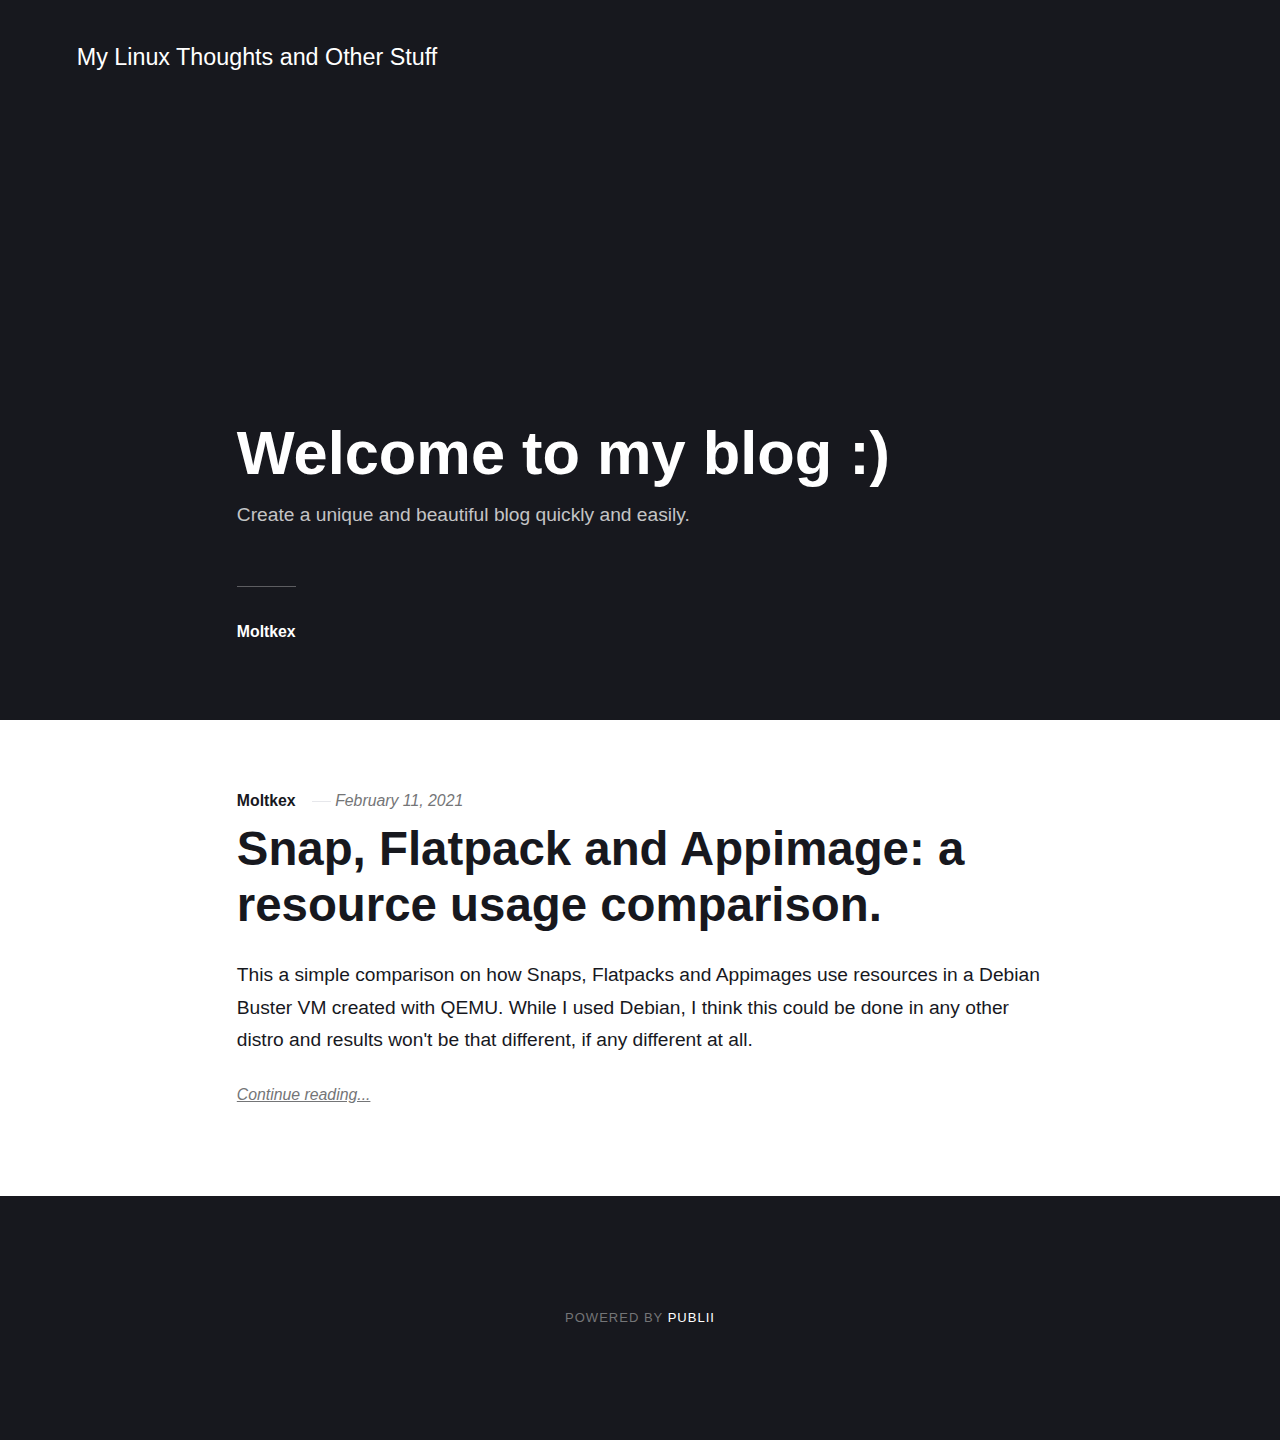
==== index.html @ 91ae82e1 "Updated from Publii" ====
<!DOCTYPE html><html lang="en-us"><head><meta charset="utf-8"><meta http-equiv="X-UA-Compatible" content="IE=edge"><meta name="viewport" content="width=device-width,initial-scale=1"><title>My Linux Thoughts and Other Stuff</title><meta name="generator" content="Publii Open-Source CMS for Static Site"><link rel="canonical" href="https://moltkex.github.io/publii-blog/"><link rel="alternate" type="application/atom+xml" href="https://moltkex.github.io/publii-blog/feed.xml"><link rel="alternate" type="application/json" href="https://moltkex.github.io/publii-blog/feed.json"><meta property="og:title" content="My Linux Thoughts and Other Stuff"><meta property="og:site_name" content="My Linux Thoughts and Other Stuff"><meta property="og:description" content=""><meta property="og:url" content="https://moltkex.github.io/publii-blog/"><meta property="og:type" content="website"><style>:root{--body-font:-apple-system,BlinkMacSystemFont,"Segoe UI",Roboto,Oxygen,Ubuntu,Cantarell,"Fira Sans","Droid Sans","Helvetica Neue",Arial,sans-serif,"Apple Color Emoji","Segoe UI Emoji","Segoe UI Symbol";--heading-font:-apple-system,BlinkMacSystemFont,"Segoe UI",Roboto,Oxygen,Ubuntu,Cantarell,"Fira Sans","Droid Sans","Helvetica Neue",Arial,sans-serif,"Apple Color Emoji","Segoe UI Emoji","Segoe UI Symbol";--logo-font:-apple-system,BlinkMacSystemFont,"Segoe UI",Roboto,Oxygen,Ubuntu,Cantarell,"Fira Sans","Droid Sans","Helvetica Neue",Arial,sans-serif,"Apple Color Emoji","Segoe UI Emoji","Segoe UI Symbol";--menu-font:-apple-system,BlinkMacSystemFont,"Segoe UI",Roboto,Oxygen,Ubuntu,Cantarell,"Fira Sans","Droid Sans","Helvetica Neue",Arial,sans-serif,"Apple Color Emoji","Segoe UI Emoji","Segoe UI Symbol"}</style><link rel="stylesheet" href="https://moltkex.github.io/publii-blog/assets/css/style.css?v=1d9126d5c592483966037cf187b30969"><script type="application/ld+json">{"@context":"http://schema.org","@type":"Organization","name":"My Linux Thoughts and Other Stuff","url":"https://moltkex.github.io/publii-blog/"}</script></head><body><div class="site-container"><header class="top" id="js-header"><a class="logo" href="https://moltkex.github.io/publii-blog/">My Linux Thoughts and Other Stuff</a></header><main><div class="hero"><header class="hero__content"><div class="wrapper"><h1>Welcome to my blog :)</h1><p>Create a unique and beautiful blog quickly and easily.</p><div class="post__meta post__meta--author"><a href="https://moltkex.github.io/publii-blog/authors/moltkex/" class="feed__author invert">Moltkex</a></div></div></header></div><div class="feed"><article class="feed__item"><header class="wrapper"><div class="feed__meta"><a href="https://moltkex.github.io/publii-blog/authors/moltkex/" class="feed__author invert">Moltkex</a> <time datetime="2021-02-11T20:33" class="feed__date">February 11, 2021</time></div><h2><a href="https://moltkex.github.io/publii-blog/snap-flatpack-and-appimage-a-resource-usage-comparison.html" class="invert">Snap, Flatpack and Appimage: a resource usage comparison.</a></h2></header><div class="wrapper"><p>This a simple comparison on how Snaps, Flatpacks and Appimages use resources in a Debian Buster VM created with QEMU. While I used Debian, I think this could be done in any other distro and results won't be that different, if any different at all.</p><a href="https://moltkex.github.io/publii-blog/snap-flatpack-and-appimage-a-resource-usage-comparison.html" class="readmore feed__readmore invert">Continue reading...</a></div></article></div></main><footer class="footer"><div class="footer__copyright">Powered by <a href="https://getpublii.com" target="_blank" rel="nofollow noopener">Publii</a></div><button class="footer__bttop js-footer__bttop" aria-label="Back to top"><svg><title>Back to top</title><use xlink:href="https://moltkex.github.io/publii-blog/assets/svg/svg-map.svg#toparrow"/></svg></button></footer></div><script>window.publiiThemeMenuConfig = {    
        mobileMenuMode: 'sidebar',
        animationSpeed: 300,
        submenuWidth: 'auto',
        doubleClickTime: 500,
        mobileMenuExpandableSubmenus: true, 
        relatedContainerForOverlayMenuSelector: '.top',
   };</script><script defer="defer" src="https://moltkex.github.io/publii-blog/assets/js/scripts.min.js?v=f4c4d35432d0e17d212f2fae4e0f8247"></script><script>var images = document.querySelectorAll('img[loading]');

        for (var i = 0; i < images.length; i++) {
            if (images[i].complete) {
                images[i].classList.add('is-loaded');
            } else {
                images[i].addEventListener('load', function () {
                    this.classList.add('is-loaded');
                }, false);
            }
        }</script></body></html>
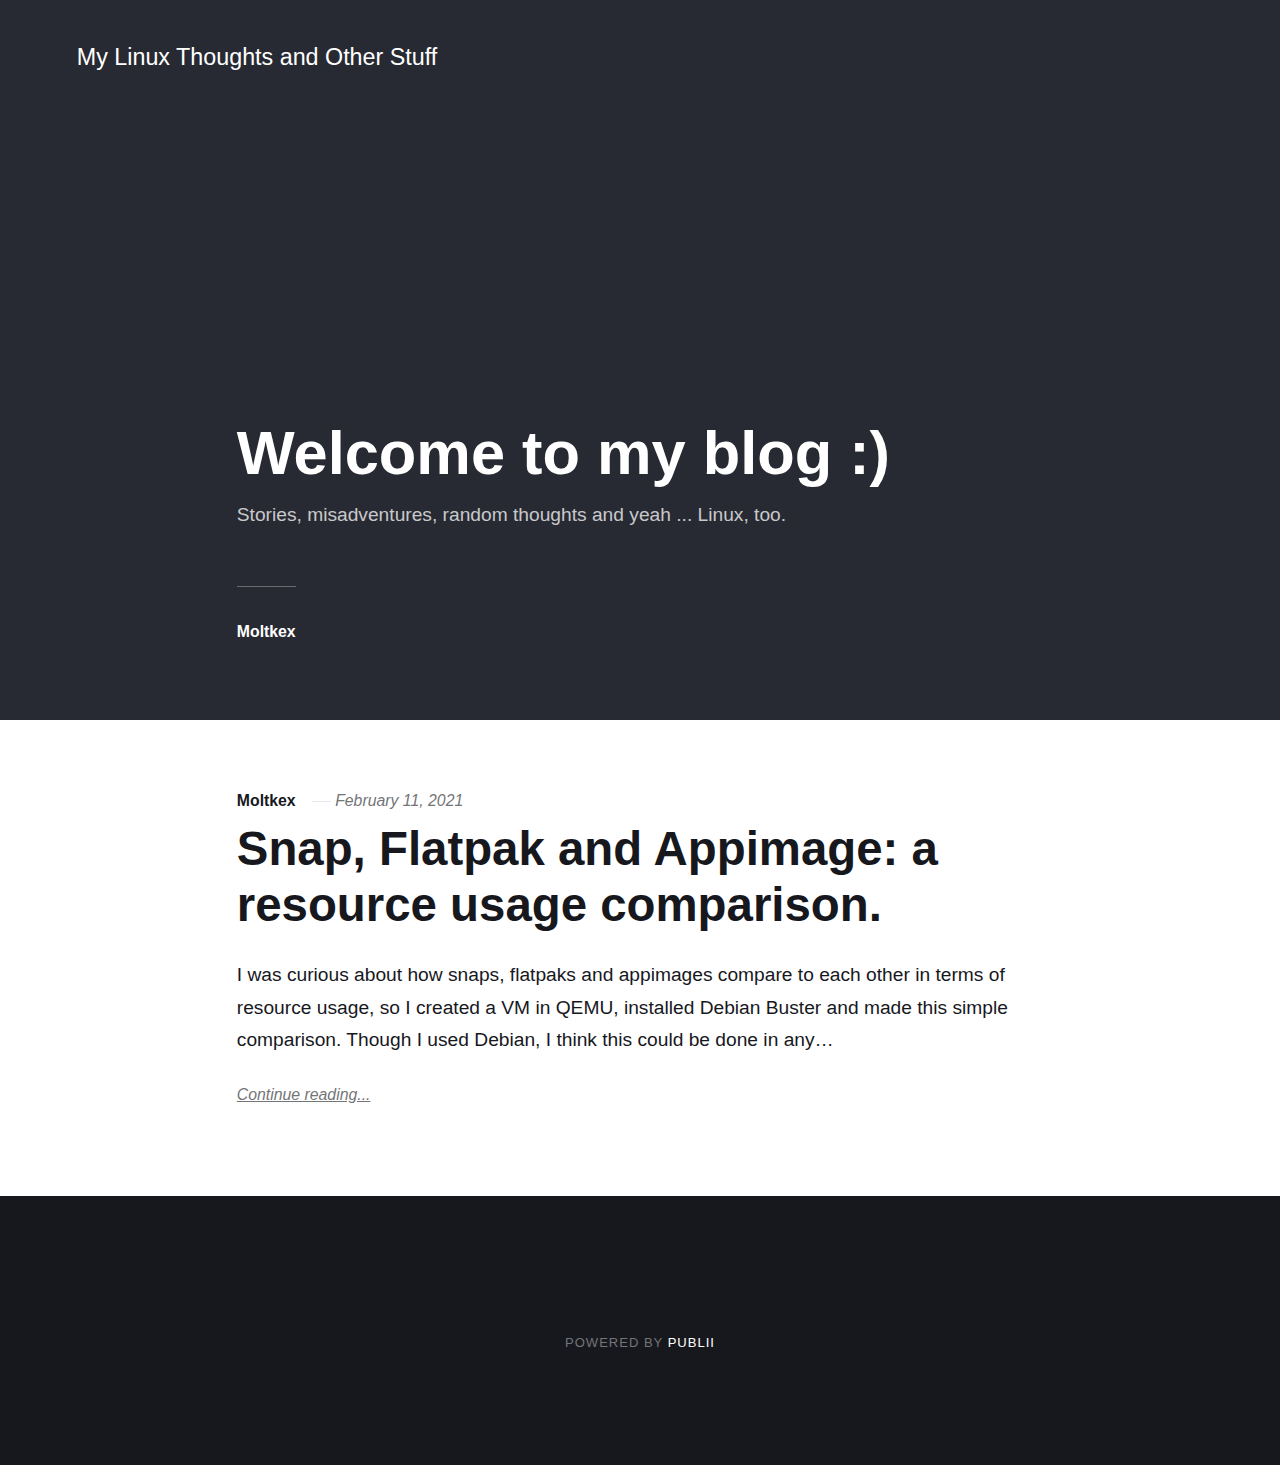
==== commit 1869225e: "Updated from Publii" ====
--- a/index.html
+++ b/index.html
@@ -1,4 +1,4 @@
-<!DOCTYPE html><html lang="en-us"><head><meta charset="utf-8"><meta http-equiv="X-UA-Compatible" content="IE=edge"><meta name="viewport" content="width=device-width,initial-scale=1"><title>My Linux Thoughts and Other Stuff</title><meta name="generator" content="Publii Open-Source CMS for Static Site"><link rel="canonical" href="https://moltkex.github.io/publii-blog/"><link rel="alternate" type="application/atom+xml" href="https://moltkex.github.io/publii-blog/feed.xml"><link rel="alternate" type="application/json" href="https://moltkex.github.io/publii-blog/feed.json"><meta property="og:title" content="My Linux Thoughts and Other Stuff"><meta property="og:site_name" content="My Linux Thoughts and Other Stuff"><meta property="og:description" content=""><meta property="og:url" content="https://moltkex.github.io/publii-blog/"><meta property="og:type" content="website"><style>:root{--body-font:-apple-system,BlinkMacSystemFont,"Segoe UI",Roboto,Oxygen,Ubuntu,Cantarell,"Fira Sans","Droid Sans","Helvetica Neue",Arial,sans-serif,"Apple Color Emoji","Segoe UI Emoji","Segoe UI Symbol";--heading-font:-apple-system,BlinkMacSystemFont,"Segoe UI",Roboto,Oxygen,Ubuntu,Cantarell,"Fira Sans","Droid Sans","Helvetica Neue",Arial,sans-serif,"Apple Color Emoji","Segoe UI Emoji","Segoe UI Symbol";--logo-font:-apple-system,BlinkMacSystemFont,"Segoe UI",Roboto,Oxygen,Ubuntu,Cantarell,"Fira Sans","Droid Sans","Helvetica Neue",Arial,sans-serif,"Apple Color Emoji","Segoe UI Emoji","Segoe UI Symbol";--menu-font:-apple-system,BlinkMacSystemFont,"Segoe UI",Roboto,Oxygen,Ubuntu,Cantarell,"Fira Sans","Droid Sans","Helvetica Neue",Arial,sans-serif,"Apple Color Emoji","Segoe UI Emoji","Segoe UI Symbol"}</style><link rel="stylesheet" href="https://moltkex.github.io/publii-blog/assets/css/style.css?v=1d9126d5c592483966037cf187b30969"><script type="application/ld+json">{"@context":"http://schema.org","@type":"Organization","name":"My Linux Thoughts and Other Stuff","url":"https://moltkex.github.io/publii-blog/"}</script></head><body><div class="site-container"><header class="top" id="js-header"><a class="logo" href="https://moltkex.github.io/publii-blog/">My Linux Thoughts and Other Stuff</a></header><main><div class="hero"><header class="hero__content"><div class="wrapper"><h1>Welcome to my blog :)</h1><p>Create a unique and beautiful blog quickly and easily.</p><div class="post__meta post__meta--author"><a href="https://moltkex.github.io/publii-blog/authors/moltkex/" class="feed__author invert">Moltkex</a></div></div></header></div><div class="feed"><article class="feed__item"><header class="wrapper"><div class="feed__meta"><a href="https://moltkex.github.io/publii-blog/authors/moltkex/" class="feed__author invert">Moltkex</a> <time datetime="2021-02-11T20:33" class="feed__date">February 11, 2021</time></div><h2><a href="https://moltkex.github.io/publii-blog/snap-flatpack-and-appimage-a-resource-usage-comparison.html" class="invert">Snap, Flatpack and Appimage: a resource usage comparison.</a></h2></header><div class="wrapper"><p>This a simple comparison on how Snaps, Flatpacks and Appimages use resources in a Debian Buster VM created with QEMU. While I used Debian, I think this could be done in any other distro and results won't be that different, if any different at all.</p><a href="https://moltkex.github.io/publii-blog/snap-flatpack-and-appimage-a-resource-usage-comparison.html" class="readmore feed__readmore invert">Continue reading...</a></div></article></div></main><footer class="footer"><div class="footer__copyright">Powered by <a href="https://getpublii.com" target="_blank" rel="nofollow noopener">Publii</a></div><button class="footer__bttop js-footer__bttop" aria-label="Back to top"><svg><title>Back to top</title><use xlink:href="https://moltkex.github.io/publii-blog/assets/svg/svg-map.svg#toparrow"/></svg></button></footer></div><script>window.publiiThemeMenuConfig = {    
+<!DOCTYPE html><html lang="en-us"><head><meta charset="utf-8"><meta http-equiv="X-UA-Compatible" content="IE=edge"><meta name="viewport" content="width=device-width,initial-scale=1"><title>My Linux Thoughts and Other Stuff</title><meta name="generator" content="Publii Open-Source CMS for Static Site"><link rel="canonical" href="https://moltkex.github.io/publii-blog/"><link rel="alternate" type="application/atom+xml" href="https://moltkex.github.io/publii-blog/feed.xml"><link rel="alternate" type="application/json" href="https://moltkex.github.io/publii-blog/feed.json"><meta property="og:title" content="My Linux Thoughts and Other Stuff"><meta property="og:site_name" content="My Linux Thoughts and Other Stuff"><meta property="og:description" content=""><meta property="og:url" content="https://moltkex.github.io/publii-blog/"><meta property="og:type" content="website"><style>:root{--body-font:-apple-system,BlinkMacSystemFont,"Segoe UI",Roboto,Oxygen,Ubuntu,Cantarell,"Fira Sans","Droid Sans","Helvetica Neue",Arial,sans-serif,"Apple Color Emoji","Segoe UI Emoji","Segoe UI Symbol";--heading-font:-apple-system,BlinkMacSystemFont,"Segoe UI",Roboto,Oxygen,Ubuntu,Cantarell,"Fira Sans","Droid Sans","Helvetica Neue",Arial,sans-serif,"Apple Color Emoji","Segoe UI Emoji","Segoe UI Symbol";--logo-font:-apple-system,BlinkMacSystemFont,"Segoe UI",Roboto,Oxygen,Ubuntu,Cantarell,"Fira Sans","Droid Sans","Helvetica Neue",Arial,sans-serif,"Apple Color Emoji","Segoe UI Emoji","Segoe UI Symbol";--menu-font:-apple-system,BlinkMacSystemFont,"Segoe UI",Roboto,Oxygen,Ubuntu,Cantarell,"Fira Sans","Droid Sans","Helvetica Neue",Arial,sans-serif,"Apple Color Emoji","Segoe UI Emoji","Segoe UI Symbol"}</style><link rel="stylesheet" href="https://moltkex.github.io/publii-blog/assets/css/style.css?v=c3adc3735c3ac1cdfa599772c77c60c5"><script type="application/ld+json">{"@context":"http://schema.org","@type":"Organization","name":"My Linux Thoughts and Other Stuff","url":"https://moltkex.github.io/publii-blog/"}</script></head><body><div class="site-container"><header class="top" id="js-header"><a class="logo" href="https://moltkex.github.io/publii-blog/">My Linux Thoughts and Other Stuff</a></header><main><div class="hero"><header class="hero__content"><div class="wrapper"><h1>Welcome to my blog :)</h1><p>Stories, misadventures, random thoughts and yeah ... Linux, too. </p><div class="post__meta post__meta--author"><a href="https://moltkex.github.io/publii-blog/authors/moltkex/" class="feed__author invert">Moltkex</a></div></div></header></div><div class="feed"><article class="feed__item"><header class="wrapper"><div class="feed__meta"><a href="https://moltkex.github.io/publii-blog/authors/moltkex/" class="feed__author invert">Moltkex</a> <time datetime="2021-02-11T20:33" class="feed__date">February 11, 2021</time></div><h2><a href="https://moltkex.github.io/publii-blog/snap-flatpack-and-appimage-a-resource-usage-comparison.html" class="invert">Snap, Flatpak and Appimage: a resource usage comparison.</a></h2></header><div class="wrapper"><p>I was curious about how snaps, flatpaks and appimages compare to each other in terms of resource usage, so I created a VM in QEMU, installed Debian Buster and made this simple comparison. Though I used Debian, I think this could be done in any&hellip;</p><a href="https://moltkex.github.io/publii-blog/snap-flatpack-and-appimage-a-resource-usage-comparison.html" class="readmore feed__readmore invert">Continue reading...</a></div></article></div></main><footer class="footer"><div class="footer__copyright"><p>Powered by <a href="https://getpublii.com" target="_blank" rel="nofollow noopener">Publii</a></p></div><button class="footer__bttop js-footer__bttop" aria-label="Back to top"><svg><title>Back to top</title><use xlink:href="https://moltkex.github.io/publii-blog/assets/svg/svg-map.svg#toparrow"/></svg></button></footer></div><script>window.publiiThemeMenuConfig = {    
         mobileMenuMode: 'sidebar',
         animationSpeed: 300,
         submenuWidth: 'auto',
